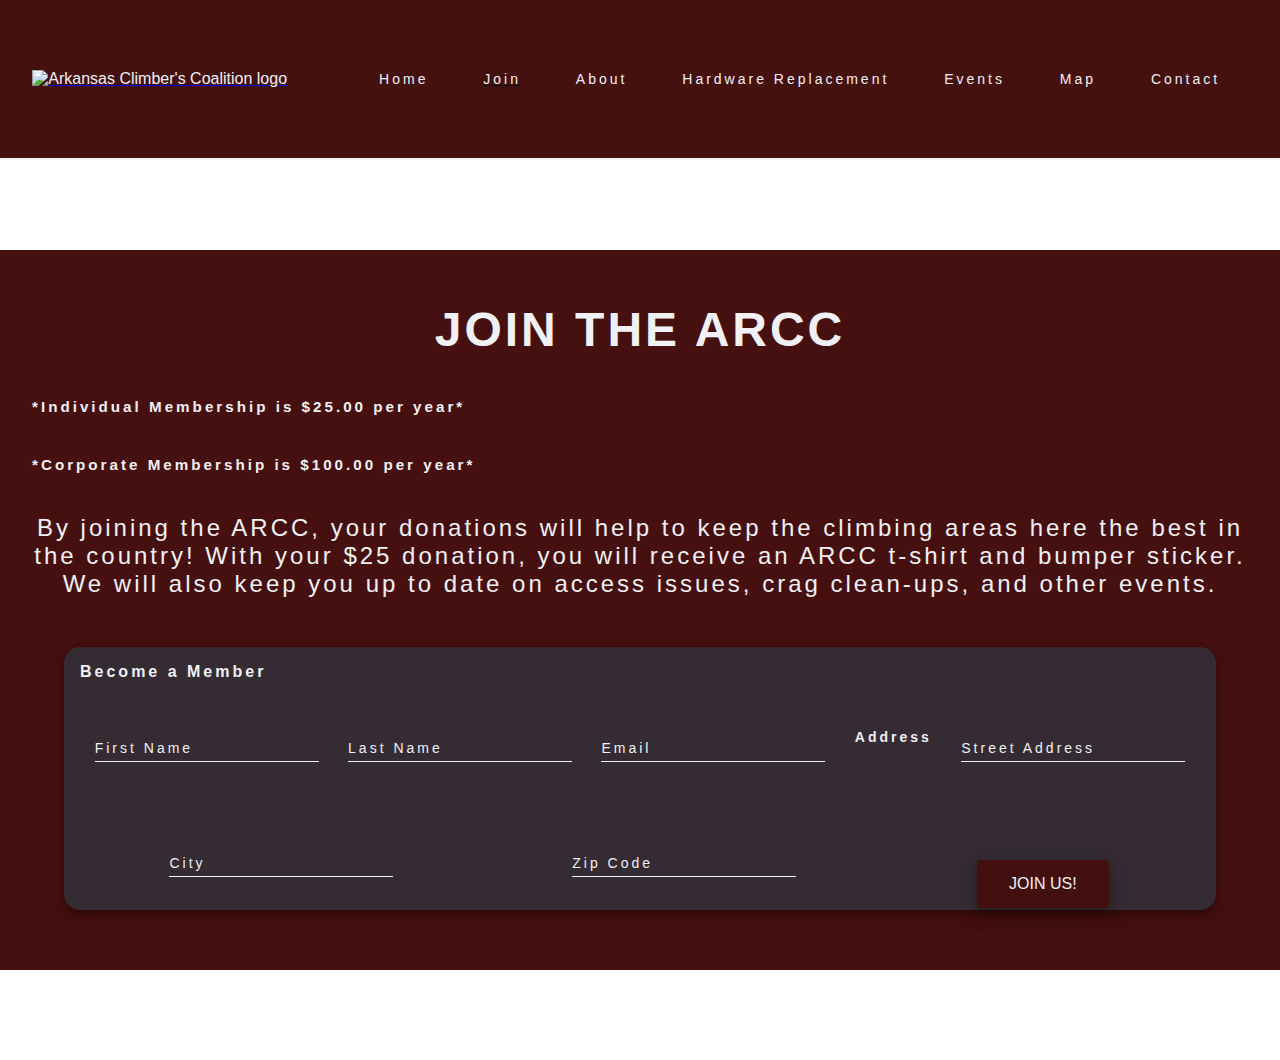
==== join.html @ 034f528a "first commit" ====
<!DOCTYPE html>
<html lang="en">
  <head>
    <meta charset="UTF-8" />
    <meta http-equiv="X-UA-Compatible" content="IE=edge" />
    <meta name="viewport" content="width=device-width, initial-scale=1.0" />
    <link rel="stylesheet" href="styles.css" />
    <link rel="preconnect" href="https://fonts.gstatic.com" />
    <link
      href="https://fonts.googleapis.com/css2?family=Montserrat:wght@500&display=swap"
      rel="stylesheet"
    />
    <title>ARCC Become a Member</title>
  </head>
  <body>
    <nav class="navBar">
      <div class="logo">
        <a href="/home.html">
          <img
            src="https://www.arkansasclimbers.org/wp-content/uploads/2018/04/logowhite.png"
            alt="Arkansas Climber's Coalition logo"
          />
        </a>
      </div>
      <ul class="navLinks">
        <li><a href="/home.html">Home</a></li>
        <li class="join"><a href="/join.html">Join</a></li>
        <li><a href="#">About</a></li>
        <li><a href="#">Hardware Replacement</a></li>
        <li><a href="#">Events</a></li>
        <li><a href="#">Map</a></li>
        <li><a href="#">Contact</a></li>
      </ul>
      <div class="burger">
        <div class="line1"></div>
        <div class="line2"></div>
        <div class="line3"></div>
      </div>
    </nav>
    <div class="join-background">
      <div class="form-container">
        <h1>JOIN THE ARCC</h1>
        <h5>*Individual Membership is $25.00 per year*</h5>
        <h5>*Corporate Membership is $100.00 per year*</h5>
        <p>
          By joining the ARCC, your donations will help to keep the climbing
          areas here the best in the country! With your $25 donation, you will
          receive an ARCC t-shirt and bumper sticker. We will also keep you up
          to date on access issues, crag clean-ups, and other events.
        </p>
        <div class="form-body">
          <h2>Become a Member</h2>
          <form class="signUpForm">
            
            <div class="form-input">
              <input type="text" name="first-name" required />
              <label for="first-name" class="label-name">
                <span class="content-name">First Name</span>
              </label>
            </div>
            
            <div class="form-input">
              <input type="text" name="last-name" required />
              <label for="last-name" class="label-name">
                <span class="content-name">Last Name</span>
              </label>
            </div>
            
            <div class="form-input">
              <input type="email" name="email" required />
              <label for="email" class="label-name">
                <span class="content-name">Email</span>
              </label>
            </div>
            
            <h4>Address</h4>
            
            <div class="form-input">
              <input type="text" name="street-address" required />
              <label for="street-address" class="label-name">
                <span class="content-name">Street Address</span>
              </label>
            </div>
            
            <div class="form-input">
              <input type="text" name="city" required />
              <label for="city" class="label-name">
                <span class="content-name">City</span>
              </label>
            </div>
           
            <div class="form-input">
              <input type="text" name="zip" required />
              <label for="zip" class="label-name">
                <span class="content-name">Zip Code</span>
              </label>
            </div>
            
            <button>JOIN US!</button>
          </form>
        </div>
      </div>
    </div>
    <script src="script.js"></script>
  </body>
</html>
---- styles.css ----
* {
  margin: 0px;
  padding: 0px;
  box-sizing: border-box;
  font-family: "Montserrat";
  font-family: sans-serif;
}
/* navigation bar: all pages */
.navBar {
  display: flex;
  height: 160px;
  justify-content: space-around;
  align-items: center;
  background-color: #45110f;
  border-bottom: 2px solid #f1f0f5;
  color: rgb(5, 5, 5);
}

.navLinks {
  display: flex;
  justify-content: space-around;
  align-items: center;
  width: 70%;
}

.navLinks li {
  list-style: none;
}

.navLinks li:hover {
  cursor: pointer;
  transform: scale(1.1);
}

.navLinks a {
  color: #f1f0f5;
  text-decoration: none;
  letter-spacing: 3px;
  font-size: 14px;
  text-align: center;
}

.burger div {
  width: 25px;
  height: 3px;
  background-color: #f1f0f5;
  margin: 5px;
  transition: all 0.3s ease;
}

.burger {
  display: none;
  cursor: pointer;
}

.home {
  text-decoration: underline;
}

.join {
  text-decoration: underline;
}

/* navbar responsive */
@media screen and (max-width: 910px) {
  body {
    overflow-x: hidden;
  }

  .navLinks {
    position: absolute;
    right: 0px;
    height: 98vh;
    top: 8vh;
    background-color: #45100f;
    display: flex;
    flex-direction: column;
    align-items: center;
    width: 45%;
    transform: translateX(100%);
    transition: transform 0.5s ease-in;
  }

  .navLinks li {
    opacity: 0;
  }

  .burger {
    display: block;
  }
}

.nav-active {
  transform: translateX(0%);
  transform: translateY(8%);
}

@keyframes navLinkFade {
  from {
    opacity: 0;
    transform: translateX(50px);
  }
  to {
    opacity: 1;
    transform: translateX(0px);
  }
}

.toggle .line1 {
  transform: rotate(-45deg) translate(-5px, 6px);
}
.toggle .line2 {
  opacity: 0;
}
.toggle .line3 {
  transform: rotate(45deg) translate(-5px, -6px);
}

.logo img {
  color: #f1f0f5;
  height: 108px;
  width: 200px;
}

.logo img:hover {
  transform: scale(1.01);
}

/* home page */
.home-background {
  background-image: url("https://cdn.shopify.com/s/files/1/0084/7642/files/climb_blog_1_1024x1024.jpg?v=1487906370");
  background-repeat: no-repeat;
  background-size: cover;
  background-attachment: fixed;
  background-position: center;
  display: flex;
  flex-direction: column;
  justify-content: center;
  align-items: center;
  height: 100vh;
  width: 100%;
}

.welcome {
  color: #385e1b;
  font-family: sans-serif;
  display: flex;
  flex-direction: column;
  align-items: center;
  justify-content: space-around;
  text-align: center;
  background-color: rgba(5, 5, 5, 0.75);
  height: 75vh;
  width: 75vw;
  border-radius: 2rem;
  padding: 2rem;
}

.welcome h1 {
  font-size: 3rem;
}

.welcome h3 {
  font-size: 2rem;
  text-decoration: underline;
}

.welcome p {
  font-size: 1.5rem;
}

 button {
  display: inline-block;
  color: rgb(241, 240, 245);
  background-color: #43100f;
  border: none;
  padding: 15px 32px;
  text-align: center;
  text-decoration: none;
  display: inline-block;
  font-size: 16px;
  margin: 4px 2px;
  cursor: pointer;
  border-radius: 4px;
}

 button:hover {
  cursor: pointer;
  border: 2px solid #f1f0f5;
}

 button:active {
  transform: scale(0.95);
}

/* home page responsive */
@media screen and (max-width: 910px) {
  .welcome h1 {
    font-size: 2rem;
  }

  .welcome h3 {
    font-size: 1rem;
    text-decoration: underline;
  }

  .welcome p {
    font-size: 0.85rem;
  }
}

/* join page */
.join-background {
  background-image: url("https://i.imgur.com/nIfyMri.jpg");
  background-attachment: fixed;
  background-position: center;
  background-repeat: no-repeat;
  background-size: cover;
  display: flex;
  flex-direction: column;
  justify-content: center;
  align-items: center;
  height: 100vh;
  width: 100%;
}

.form-container {
  color: #f1f0f5;
  display: flex;
  flex-direction: column;
  align-items: center;
  justify-content: space-around;
  text-align: center;
  background-color: #45100f;
  height: 80vh;
  width: 100vw;
  padding: 2rem;
  letter-spacing: 3px;
  font-size: 14px;
}

.form-container h1 {
  font-size: 3rem;
  columns: transparent;
}

.form-container h5 {
  font-size: 0.95rem;
  align-self: flex-start;
}

.form-container p {
  font-size: 1.5rem;
}

.form-body {
  color: #f1f0f5;
  display: flex;
  flex-flow: row wrap;
  align-items: center;
  justify-content: space-between;
  text-align: center;
  background-color: #342c32;
  height: 40%;
  width: 90vw;
  padding: 1rem;
  margin: 0.5rem;
  letter-spacing: 3px;
  font-size: 14px;
  border-radius: 1rem;
  box-shadow: 0 4px 8px 0 rgba(0, 0, 0, 0.2), 0 6px 20px 0 rgba(0, 0, 0, 0.19);
}

.form-body h2 {
  font-size: 1rem;
  align-self: flex-start;
}

.signUpForm{
  display: flex;
  flex-flow: row wrap;
  align-items: center;
  justify-content: space-around;
  height: 100%;
  width:100%;
}

.form-select{
  display: flex;
  flex-direction: column; 
  align-self: flex-start;
  border: 1px solid #385e1b;
}

.form-input {
  background-color: #342c32;
  height: 50px;
  width: 20%;
  position: relative;
  overflow: hidden;
}

.form-input input {
  text-align: left;
  color: #f1f0f5;
  background-color: #342c32;
  width: 100%;
  height: 100%;
  padding-top: 20px;
  border: none;
  outline: none;
}

.form-input label {
  text-align: left;
  position: absolute;
  bottom: 0px;
  left: 0%;
  height: 100%;
  width: 100%;
  pointer-events: none;
  border-bottom: 1px solid #f1f0f5;
}

.form-input label::after {
  content: "";
  position: absolute;
  left: 0px;
  bottom: -1px;
  height: 100%;
  width: 100%;
  border-bottom: 3px solid #45100f;
  transform: translateX(-100%);
  transition: transform 0.3s ease;
}

.content-name {
  position: absolute;
  bottom: 5px;
  left: 0px;
  transition: all 0.3s ease;
}

.form-input input:focus + .label-name .content-name,
.form-input input:valid + .label-name .content-name {
  transform: translateY(-150%);
  font-size: 14px;
  font-weight: bolder;
  color: #45100f;
}

.form-input input:focus + .label-name::after,
.form-input input:valid + .label-name::after {
  transform: translateX(0%);
}

.form-body button{
  justify-self: flex-end;
  align-self: flex-end;
  box-shadow: 0 4px 8px 0 rgba(0, 0, 0, 0.2), 0 6px 20px 0 rgba(0, 0, 0, 0.19);
}

/* join page responsive */
@media screen and (max-width: 910px){
  .form-container h1 {
    font-size: 3rem;
    columns: transparent;
  }
  
  .form-container h5 {
    font-size: 0.95rem;
    align-self: flex-start;
  }
  
  .form-container p {
    font-size: 1.5rem;
  }
}
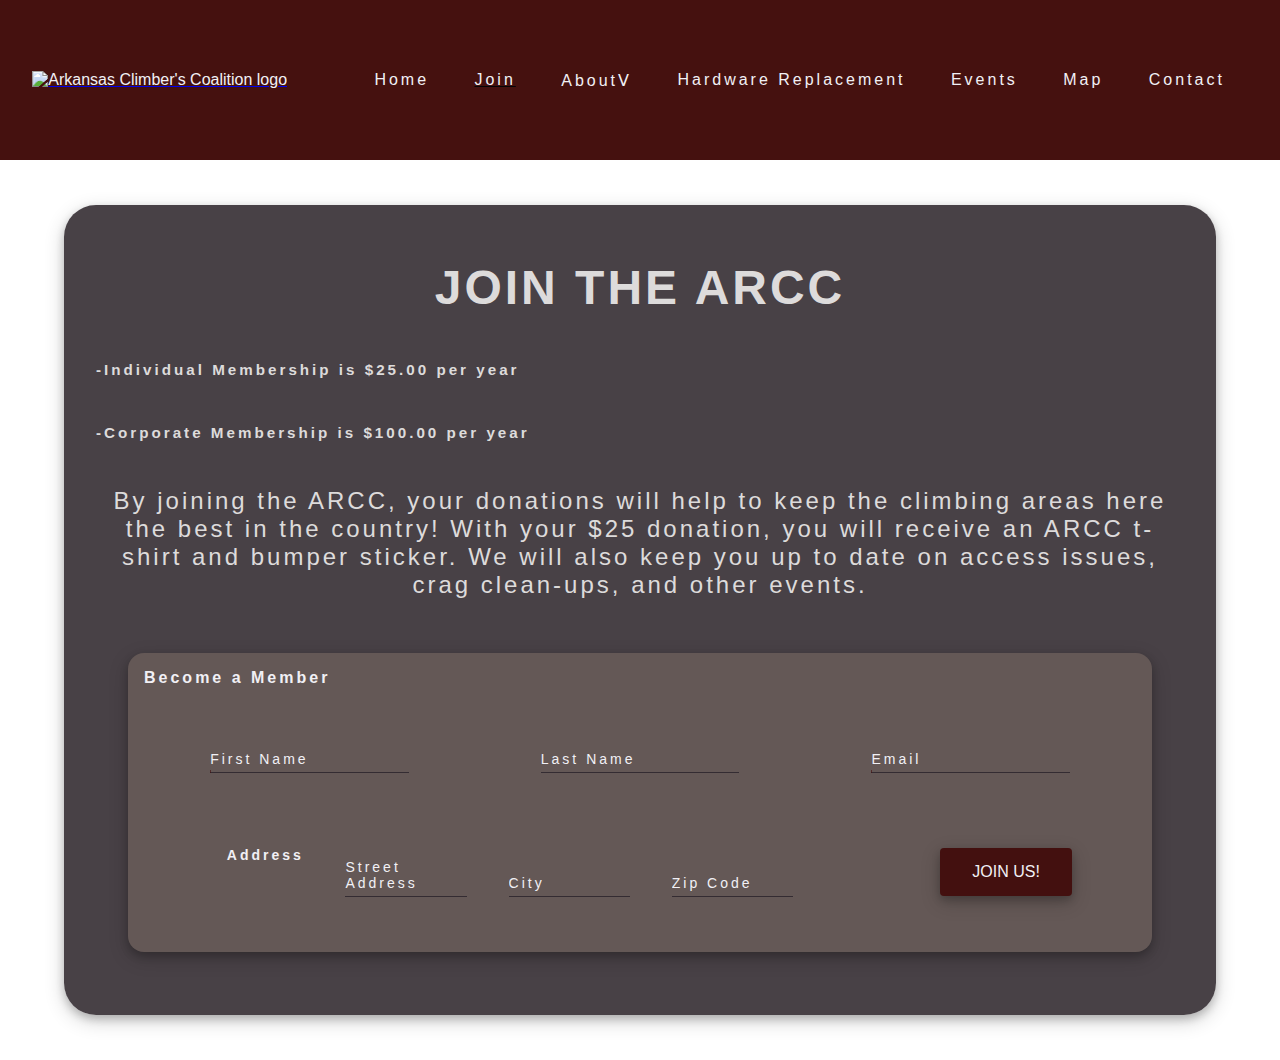
==== commit 124f75f7: "meet the board added" ====
--- a/join.html
+++ b/join.html
@@ -25,7 +25,15 @@
       <ul class="navLinks">
         <li><a href="/home.html">Home</a></li>
         <li class="join"><a href="/join.html">Join</a></li>
-        <li><a href="#">About</a></li>
+        <div class="dropDown">
+          <li><a href="#">About&#5167</a></li>
+
+          <ul class="dropDown-list">
+            <li><a href="/meet_the_board.html">Meet The Board</a></li>
+            <li><a href="#">Our Sponsors</a></li>
+            <li><a href="#">Meeting Notes</a></li>
+          </ul>
+        </div>
         <li><a href="#">Hardware Replacement</a></li>
         <li><a href="#">Events</a></li>
         <li><a href="#">Map</a></li>
@@ -40,8 +48,8 @@
     <div class="join-background">
       <div class="form-container">
         <h1>JOIN THE ARCC</h1>
-        <h5>*Individual Membership is $25.00 per year*</h5>
-        <h5>*Corporate Membership is $100.00 per year*</h5>
+        <h5>-Individual Membership is $25.00 per year</h5>
+        <h5>-Corporate Membership is $100.00 per year</h5>
         <p>
           By joining the ARCC, your donations will help to keep the climbing
           areas here the best in the country! With your $25 donation, you will
@@ -72,7 +80,8 @@
                 <span class="content-name">Email</span>
               </label>
             </div>
-            
+
+            <div class="address">
             <h4>Address</h4>
             
             <div class="form-input">
@@ -95,7 +104,8 @@
                 <span class="content-name">Zip Code</span>
               </label>
             </div>
-            
+          </div>
+       
             <button>JOIN US!</button>
           </form>
         </div>
--- a/styles.css
+++ b/styles.css
@@ -12,7 +12,6 @@
   justify-content: space-around;
   align-items: center;
   background-color: #45110f;
-  border-bottom: 2px solid #f1f0f5;
   color: rgb(5, 5, 5);
 }
 
@@ -28,7 +27,6 @@
 }
 
 .navLinks li:hover {
-  cursor: pointer;
   transform: scale(1.1);
 }
 
@@ -36,8 +34,14 @@
   color: #f1f0f5;
   text-decoration: none;
   letter-spacing: 3px;
-  font-size: 14px;
+  font-size: 16px;
   text-align: center;
+  outline: none;
+}
+
+.navLinks button {
+  background-color: #45100f;
+  border: none;
 }
 
 .burger div {
@@ -58,6 +62,10 @@
 }
 
 .join {
+  text-decoration: underline;
+}
+
+.about {
   text-decoration: underline;
 }
 
@@ -75,24 +83,30 @@
     background-color: #45100f;
     display: flex;
     flex-direction: column;
+    justify-content: space-between;
     align-items: center;
     width: 45%;
     transform: translateX(100%);
     transition: transform 0.5s ease-in;
+    z-index: 4;
   }
 
   .navLinks li {
     opacity: 0;
+    display: flex;
   }
 
   .burger {
     display: block;
   }
+
+  .navLinks a:hover {
+    transform: scale(1.1);
+  }
 }
 
 .nav-active {
-  transform: translateX(0%);
-  transform: translateY(8%);
+  transform: translate(0%, 15%);
 }
 
 @keyframes navLinkFade {
@@ -123,7 +137,58 @@
 }
 
 .logo img:hover {
-  transform: scale(1.01);
+  transform: scale(1.1);
+}
+
+.dropDown-list {
+  display: none;
+  flex-direction: column;
+  align-items: center;
+  background-color: #45100f;
+  position: absolute;
+  margin-top: 10px;
+  width: 200px;
+  height: 200px;
+  border-radius: 0.5rem;
+  transform: translate(-66px, -10px);
+  transition: all 0.5s ease-in;
+  z-index: 5;
+  box-shadow: 0 4px 8px 0 rgba(0, 0, 0, 0.2), 0 6px 20px 0 rgba(0, 0, 0, 0.19);
+}
+
+.dropDown-list li {
+  width: 100%;
+  height: 100%;
+  display: flex;
+  justify-content: center;
+  align-items: center;
+}
+
+.dropDown-list li:hover {
+  background-color: #342c32;
+  border-radius: 0.5rem;
+  transform: scale(1);
+}
+
+.dropDown-list a {
+  font-size: 12px;
+}
+
+.dropDown-list a:hover {
+  transform: scale(1.1);
+}
+
+.dropDown {
+  display: inline-block;
+  position: relative;
+}
+
+.dropDown li:hover + .dropDown-list {
+  display: flex;
+}
+
+.dropDown-list:hover {
+  display: flex;
 }
 
 /* home page */
@@ -142,7 +207,7 @@
 }
 
 .welcome {
-  color: #385e1b;
+  color: #dddbdb;
   font-family: sans-serif;
   display: flex;
   flex-direction: column;
@@ -169,7 +234,8 @@
   font-size: 1.5rem;
 }
 
- button {
+.welcome button,
+.signUpForm button {
   display: inline-block;
   color: rgb(241, 240, 245);
   background-color: #43100f;
@@ -184,12 +250,13 @@
   border-radius: 4px;
 }
 
- button:hover {
+.welcome button:hover,
+.signUpForm button:hover {
   cursor: pointer;
   border: 2px solid #f1f0f5;
 }
 
- button:active {
+.welcome button:active {
   transform: scale(0.95);
 }
 
@@ -211,9 +278,9 @@
 
 /* join page */
 .join-background {
-  background-image: url("https://i.imgur.com/nIfyMri.jpg");
+  background-image: url("https://i.redd.it/zdcg8c7463y51.jpg");
   background-attachment: fixed;
-  background-position: center;
+  background-position: top;
   background-repeat: no-repeat;
   background-size: cover;
   display: flex;
@@ -225,23 +292,24 @@
 }
 
 .form-container {
-  color: #f1f0f5;
+  color: #dddbdb;
   display: flex;
   flex-direction: column;
   align-items: center;
   justify-content: space-around;
   text-align: center;
-  background-color: #45100f;
-  height: 80vh;
-  width: 100vw;
+  background-color: #342c32e6;
+  height: 90vh;
+  width: 90vw;
+  border-radius: 2rem;
   padding: 2rem;
   letter-spacing: 3px;
   font-size: 14px;
+  box-shadow: 0 4px 8px 0 rgba(0, 0, 0, 0.2), 0 6px 20px 0 rgba(0, 0, 0, 0.19);
 }
 
 .form-container h1 {
   font-size: 3rem;
-  columns: transparent;
 }
 
 .form-container h5 {
@@ -256,14 +324,13 @@
 .form-body {
   color: #f1f0f5;
   display: flex;
-  flex-flow: row wrap;
-  align-items: center;
-  justify-content: space-between;
-  text-align: center;
-  background-color: #342c32;
+  align-items: center;
+  flex-direction: column;
+  justify-content: space-evenly;
+  background-color: #645856;
   height: 40%;
-  width: 90vw;
-  padding: 1rem;
+  width: 80vw;
+  padding: 1rem 1rem;
   margin: 0.5rem;
   letter-spacing: 3px;
   font-size: 14px;
@@ -276,24 +343,25 @@
   align-self: flex-start;
 }
 
-.signUpForm{
-  display: flex;
-  flex-flow: row wrap;
-  align-items: center;
+.signUpForm {
+  display: flex;
+  flex-direction: row;
+  flex-wrap: wrap;
+  align-content: space-around;
   justify-content: space-around;
   height: 100%;
-  width:100%;
-}
-
-.form-select{
-  display: flex;
-  flex-direction: column; 
-  align-self: flex-start;
-  border: 1px solid #385e1b;
+  width: 100%;
+}
+
+.address {
+  display: flex;
+  flex-wrap: wrap;
+  align-content: space-around;
+  justify-content: space-around;
 }
 
 .form-input {
-  background-color: #342c32;
+  background-color: #645856;
   height: 50px;
   width: 20%;
   position: relative;
@@ -303,7 +371,7 @@
 .form-input input {
   text-align: left;
   color: #f1f0f5;
-  background-color: #342c32;
+  background-color: #645856;
   width: 100%;
   height: 100%;
   padding-top: 20px;
@@ -319,7 +387,7 @@
   height: 100%;
   width: 100%;
   pointer-events: none;
-  border-bottom: 1px solid #f1f0f5;
+  border-bottom: 1px solid #342c32;
 }
 
 .form-input label::after {
@@ -354,25 +422,113 @@
   transform: translateX(0%);
 }
 
-.form-body button{
+.form-body button {
   justify-self: flex-end;
   align-self: flex-end;
   box-shadow: 0 4px 8px 0 rgba(0, 0, 0, 0.2), 0 6px 20px 0 rgba(0, 0, 0, 0.19);
 }
 
 /* join page responsive */
-@media screen and (max-width: 910px){
+@media screen and (max-width: 910px) {
   .form-container h1 {
-    font-size: 3rem;
-    columns: transparent;
-  }
-  
+    font-size: 2rem;
+  }
+
   .form-container h5 {
     font-size: 0.95rem;
     align-self: flex-start;
   }
-  
+
   .form-container p {
-    font-size: 1.5rem;
-  }
-}+    font-size: 0.85rem;
+  }
+}
+
+/* meet the board */
+
+.meet-background {
+  background-image: url("https://cdn.shopify.com/s/files/1/0084/7642/files/climb_blog_3_1024x1024.jpg?v=1487908651");
+  background-attachment: fixed;
+  background-position: top;
+  background-repeat: no-repeat;
+  background-size: cover;
+  display: flex;
+  flex-direction: column;
+  justify-content: center;
+  align-items: center;
+  height: 100%;
+  width: 100%;
+}
+
+.directors-container {
+  display: flex;
+  flex-direction: column;
+  align-items: center;
+  justify-content: space-between;
+  background-color: rgba(241, 240, 245, 0.8);
+  height: fit-content;
+  width: 80vw;
+  margin-top: 10%;
+  margin-bottom: 10%;
+  border-radius: 2rem;
+  padding: 2rem;
+}
+
+
+.card {
+  color:#050505;
+  background-color: #dddbdb;
+  box-shadow: 0 4px 8px 0 rgba(0, 0, 0, 0.2);
+  border-radius: 1rem;
+  padding-bottom: 8px;
+}
+
+.card img{
+  height: 20rem;
+  width: 20rem;
+  border-top-left-radius: 1rem;
+  border-top-right-radius: 1rem;
+  border-bottom: 2px solid #342c32;
+  position: relative;
+}
+
+.column {
+  float: left;
+  height: fit-content;
+  width: 33.3%;
+  margin-bottom: 16px;
+  padding: 0 8px;
+}
+
+.container p{
+  padding: 2%;
+}
+
+.container h3{
+  border-bottom: 1px solid #342c32;
+}
+
+/* Display the columns below each other instead of side by side on small screens */
+@media screen and (max-width: 650px) {
+  .column {
+    width: 100%;
+    display: block;
+  }
+}
+
+/* Some left and right padding inside the container */
+.container {
+  padding: 0 16px;
+}
+
+/* Clear floats */
+.container::after, .row::after {
+  content: "";
+  clear: both;
+  display: table;
+}
+
+.title {
+  color: #342c32;
+}
+
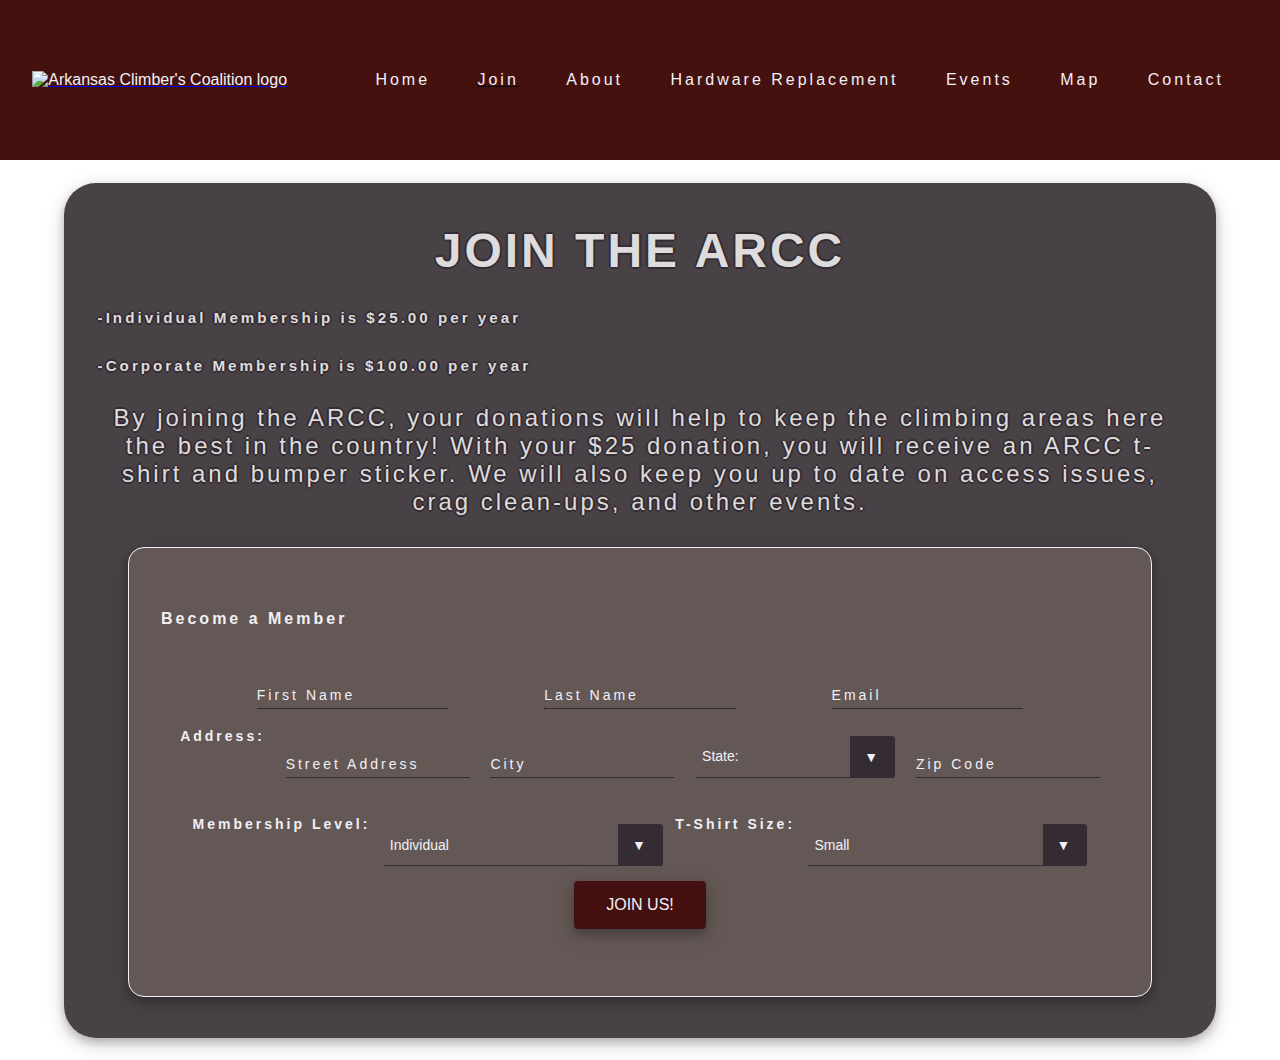
==== commit f25d2201: "form completed" ====
--- a/join.html
+++ b/join.html
@@ -26,7 +26,7 @@
         <li><a href="/home.html">Home</a></li>
         <li class="join"><a href="/join.html">Join</a></li>
         <div class="dropDown">
-          <li><a href="#">About&#5167</a></li>
+          <li><a href="#">About</a></li>
 
           <ul class="dropDown-list">
             <li><a href="/meet_the_board.html">Meet The Board</a></li>
@@ -59,21 +59,20 @@
         <div class="form-body">
           <h2>Become a Member</h2>
           <form class="signUpForm">
-            
             <div class="form-input">
               <input type="text" name="first-name" required />
               <label for="first-name" class="label-name">
                 <span class="content-name">First Name</span>
               </label>
             </div>
-            
+
             <div class="form-input">
               <input type="text" name="last-name" required />
               <label for="last-name" class="label-name">
                 <span class="content-name">Last Name</span>
               </label>
             </div>
-            
+
             <div class="form-input">
               <input type="email" name="email" required />
               <label for="email" class="label-name">
@@ -82,30 +81,106 @@
             </div>
 
             <div class="address">
-            <h4>Address</h4>
-            
-            <div class="form-input">
-              <input type="text" name="street-address" required />
-              <label for="street-address" class="label-name">
-                <span class="content-name">Street Address</span>
-              </label>
+              <h4>Address:</h4>
+
+              <div class="form-input">
+                <input type="text" name="street-address" required />
+                <label for="street-address" class="label-name">
+                  <span class="content-name">Street Address</span>
+                </label>
+              </div>
+
+              <div class="form-input">
+                <input type="text" name="city" required />
+                <label for="city" class="label-name">
+                  <span class="content-name">City</span>
+                </label>
+              </div>
+
+              <div class="custom-select" style="width: 200px">
+                <select>
+                  <option selected disabled>State:</option>
+                  <option value="AL">Alabama</option>
+                  <option value="AK">Alaska</option>
+                  <option value="AZ">Arizona</option>
+                  <option value="AR">Arkansas</option>
+                  <option value="CA">California</option>
+                  <option value="CO">Colorado</option>
+                  <option value="CT">Connecticut</option>
+                  <option value="DE">Delaware</option>
+                  <option value="DC">District Of Columbia</option>
+                  <option value="FL">Florida</option>
+                  <option value="GA">Georgia</option>
+                  <option value="HI">Hawaii</option>
+                  <option value="ID">Idaho</option>
+                  <option value="IL">Illinois</option>
+                  <option value="IN">Indiana</option>
+                  <option value="IA">Iowa</option>
+                  <option value="KS">Kansas</option>
+                  <option value="KY">Kentucky</option>
+                  <option value="LA">Louisiana</option>
+                  <option value="ME">Maine</option>
+                  <option value="MD">Maryland</option>
+                  <option value="MA">Massachusetts</option>
+                  <option value="MI">Michigan</option>
+                  <option value="MN">Minnesota</option>
+                  <option value="MS">Mississippi</option>
+                  <option value="MO">Missouri</option>
+                  <option value="MT">Montana</option>
+                  <option value="NE">Nebraska</option>
+                  <option value="NV">Nevada</option>
+                  <option value="NH">New Hampshire</option>
+                  <option value="NJ">New Jersey</option>
+                  <option value="NM">New Mexico</option>
+                  <option value="NY">New York</option>
+                  <option value="NC">North Carolina</option>
+                  <option value="ND">North Dakota</option>
+                  <option value="OH">Ohio</option>
+                  <option value="OK">Oklahoma</option>
+                  <option value="OR">Oregon</option>
+                  <option value="PA">Pennsylvania</option>
+                  <option value="RI">Rhode Island</option>
+                  <option value="SC">South Carolina</option>
+                  <option value="SD">South Dakota</option>
+                  <option value="TN">Tennessee</option>
+                  <option value="TX">Texas</option>
+                  <option value="UT">Utah</option>
+                  <option value="VT">Vermont</option>
+                  <option value="VA">Virginia</option>
+                  <option value="WA">Washington</option>
+                  <option value="WV">West Virginia</option>
+                  <option value="WI">Wisconsin</option>
+                  <option value="WY">Wyoming</option>
+                </select>
+              </div>
+
+              <div class="form-input">
+                <input type="text" name="zip" required />
+                <label for="zip" class="label-name">
+                  <span class="content-name">Zip Code</span>
+                </label>
+              </div>
             </div>
-            
-            <div class="form-input">
-              <input type="text" name="city" required />
-              <label for="city" class="label-name">
-                <span class="content-name">City</span>
-              </label>
+            <div class="selects">
+              <h4>Membership Level:</h4>
+              <div class="custom-select">
+                <select>
+                  <option>Individual</option>
+                  <option>Corporate</option>
+                </select>
+              </div>
+
+              <h4>T-Shirt Size:</h4>
+              <div class="custom-select">
+                <select>
+                  <option>Small</option>
+                  <option>Medium</option>
+                  <option>Large</option>
+                  <option>Extra Large</option>
+                </select>
+              </div>
             </div>
-           
-            <div class="form-input">
-              <input type="text" name="zip" required />
-              <label for="zip" class="label-name">
-                <span class="content-name">Zip Code</span>
-              </label>
-            </div>
-          </div>
-       
+
             <button>JOIN US!</button>
           </form>
         </div>
--- a/styles.css
+++ b/styles.css
@@ -120,6 +120,10 @@
   }
 }
 
+/* add navbar responsive for mobile */
+@media screen and (max-width: 650px) {
+}
+
 .toggle .line1 {
   transform: rotate(-45deg) translate(-5px, 6px);
 }
@@ -219,19 +223,25 @@
   width: 75vw;
   border-radius: 2rem;
   padding: 2rem;
+  color: #dddbdb;
 }
 
 .welcome h1 {
   font-size: 3rem;
+  text-shadow: -2px 0 #050505, 0 2px #050505, 2px 0 #050505, 0 -2px #050505;
 }
 
 .welcome h3 {
   font-size: 2rem;
   text-decoration: underline;
+  color: #45100f;
+  text-shadow: -0.75px 0 #dddbdb, 0 0.75px #dddbdb, 0.75px 0 #dddbdb,
+    0 -0.75px #dddbdb;
 }
 
 .welcome p {
   font-size: 1.5rem;
+  text-shadow: -2px 0 #050505, 0 2px #050505, 2px 0 #050505, 0 -2px #050505;
 }
 
 .welcome button,
@@ -253,7 +263,7 @@
 .welcome button:hover,
 .signUpForm button:hover {
   cursor: pointer;
-  border: 2px solid #f1f0f5;
+  border: .5px solid #f1f0f5;
 }
 
 .welcome button:active {
@@ -299,10 +309,11 @@
   justify-content: space-around;
   text-align: center;
   background-color: #342c32e6;
-  height: 90vh;
+  height: 95vh;
   width: 90vw;
   border-radius: 2rem;
-  padding: 2rem;
+  padding: 2%;
+  
   letter-spacing: 3px;
   font-size: 14px;
   box-shadow: 0 4px 8px 0 rgba(0, 0, 0, 0.2), 0 6px 20px 0 rgba(0, 0, 0, 0.19);
@@ -310,15 +321,21 @@
 
 .form-container h1 {
   font-size: 3rem;
+  padding: .5rem;
+  text-shadow: -2px 0 #342c32, 0 2px #342c32, 2px 0 #342c32, 0 -2px #342c32;
 }
 
 .form-container h5 {
   font-size: 0.95rem;
   align-self: flex-start;
+  padding: .5rem;
+  text-shadow: -2px 0 #342c32, 0 2px #342c32, 2px 0 #342c32, 0 -2px #342c32;
 }
 
 .form-container p {
   font-size: 1.5rem;
+  padding: .5rem;
+  text-shadow: -2px 0 #342c32, 0 2px #342c32, 2px 0 #342c32, 0 -2px #342c32;
 }
 
 .form-body {
@@ -328,36 +345,44 @@
   flex-direction: column;
   justify-content: space-evenly;
   background-color: #645856;
-  height: 40%;
+  height: 50vh;
   width: 80vw;
-  padding: 1rem 1rem;
+  padding: 2rem;
   margin: 0.5rem;
   letter-spacing: 3px;
-  font-size: 14px;
   border-radius: 1rem;
+  border: 1px solid #f1f0f5;
   box-shadow: 0 4px 8px 0 rgba(0, 0, 0, 0.2), 0 6px 20px 0 rgba(0, 0, 0, 0.19);
 }
 
 .form-body h2 {
   font-size: 1rem;
   align-self: flex-start;
+  text-shadow: -2px 0 #645856, 0 2px #645856, 2px 0 #645856, 0 -2px #645856;
 }
 
 .signUpForm {
   display: flex;
-  flex-direction: row;
   flex-wrap: wrap;
-  align-content: space-around;
-  justify-content: space-around;
-  height: 100%;
+  align-content: center;
+  justify-content: space-evenly;
   width: 100%;
 }
 
 .address {
+  padding: 2%;
+  width: 100%;
   display: flex;
   flex-wrap: wrap;
-  align-content: space-around;
-  justify-content: space-around;
+  justify-content: space-between;
+}
+
+.selects{
+  padding: 2%;
+  width: 100%;
+  display: flex;
+  flex-wrap: wrap;
+  justify-content: space-evenly;
 }
 
 .form-input {
@@ -427,7 +452,67 @@
   align-self: flex-end;
   box-shadow: 0 4px 8px 0 rgba(0, 0, 0, 0.2), 0 6px 20px 0 rgba(0, 0, 0, 0.19);
 }
-
+ /* Reset Select */
+.custom-select select {
+  -webkit-appearance: none;
+  -moz-appearance: none;
+  -ms-appearance: none;
+  appearance: none;
+  outline: 0;
+  box-shadow: none;
+  border: 0;
+  border-bottom: 1px solid #342c32;
+  font-size: 14px;
+  background: #645856;
+  background-image: none;
+}
+/* Remove IE arrow */
+.custom-select select::-ms-expand {
+  display: none;
+}
+/* Custom Select */
+.custom-select {
+  position: relative;
+  display: flex;
+  width: 20em;
+  height: 3em;
+  line-height: 3;
+  background: #645856;
+  overflow: hidden;
+  border-radius: .25em;
+  transform: translateY(8px);
+}
+
+.custom-select select {
+  flex: 1;
+  padding: 0 .5em;
+  color: #f1f0f5;
+  cursor: pointer;
+}
+
+.custom-select select:focus{
+  border-bottom: 3px solid #45100f;
+  color: #45100f;
+}
+/* Arrow */
+.custom-select::after {
+  content: '\25BC';
+  position: absolute;
+  top: 0;
+  right: 0;
+  padding: 0 1em;
+  background: #342c32;
+  cursor: pointer;
+  pointer-events: none;
+  -webkit-transition: .25s all ease;
+  -o-transition: .25s all ease;
+  transition: .25s all ease;
+}
+
+/* Transition */
+.custom-select:hover::after {
+  color: #45100f;
+}
 /* join page responsive */
 @media screen and (max-width: 910px) {
   .form-container h1 {
@@ -464,8 +549,8 @@
   display: flex;
   flex-direction: column;
   align-items: center;
-  justify-content: space-between;
-  background-color: rgba(241, 240, 245, 0.8);
+  justify-content: center;
+  background-color: rgba(221, 219, 219, 0.75);
   height: fit-content;
   width: 80vw;
   margin-top: 10%;
@@ -474,16 +559,25 @@
   padding: 2rem;
 }
 
-
+.directors-container h1 {
+  color: #050505;
+  font-size: 3rem;
+  text-shadow: -0.75px 0 #dddbdb, 0 0.75px #dddbdb, 0.75px 0 #dddbdb,
+    0 -0.75px #dddbdb;
+  margin-bottom: 2rem;
+}
+
+/* profile cards */
 .card {
-  color:#050505;
+  color: #050505;
   background-color: #dddbdb;
-  box-shadow: 0 4px 8px 0 rgba(0, 0, 0, 0.2);
+  box-shadow: 0 4px 8px 0 rgba(0, 0, 0, 0.2), 0 6px 20px 0 rgba(0, 0, 0, 0.19);
   border-radius: 1rem;
   padding-bottom: 8px;
-}
-
-.card img{
+  width: 100%;
+}
+
+.card img {
   height: 20rem;
   width: 20rem;
   border-top-left-radius: 1rem;
@@ -500,15 +594,15 @@
   padding: 0 8px;
 }
 
-.container p{
+.container p {
   padding: 2%;
 }
 
-.container h3{
+.container h3 {
   border-bottom: 1px solid #342c32;
 }
 
-/* Display the columns below each other instead of side by side on small screens */
+/* meet the board responsive */
 @media screen and (max-width: 650px) {
   .column {
     width: 100%;
@@ -516,19 +610,10 @@
   }
 }
 
-/* Some left and right padding inside the container */
 .container {
   padding: 0 16px;
 }
 
-/* Clear floats */
-.container::after, .row::after {
-  content: "";
-  clear: both;
-  display: table;
-}
-
 .title {
   color: #342c32;
 }
-
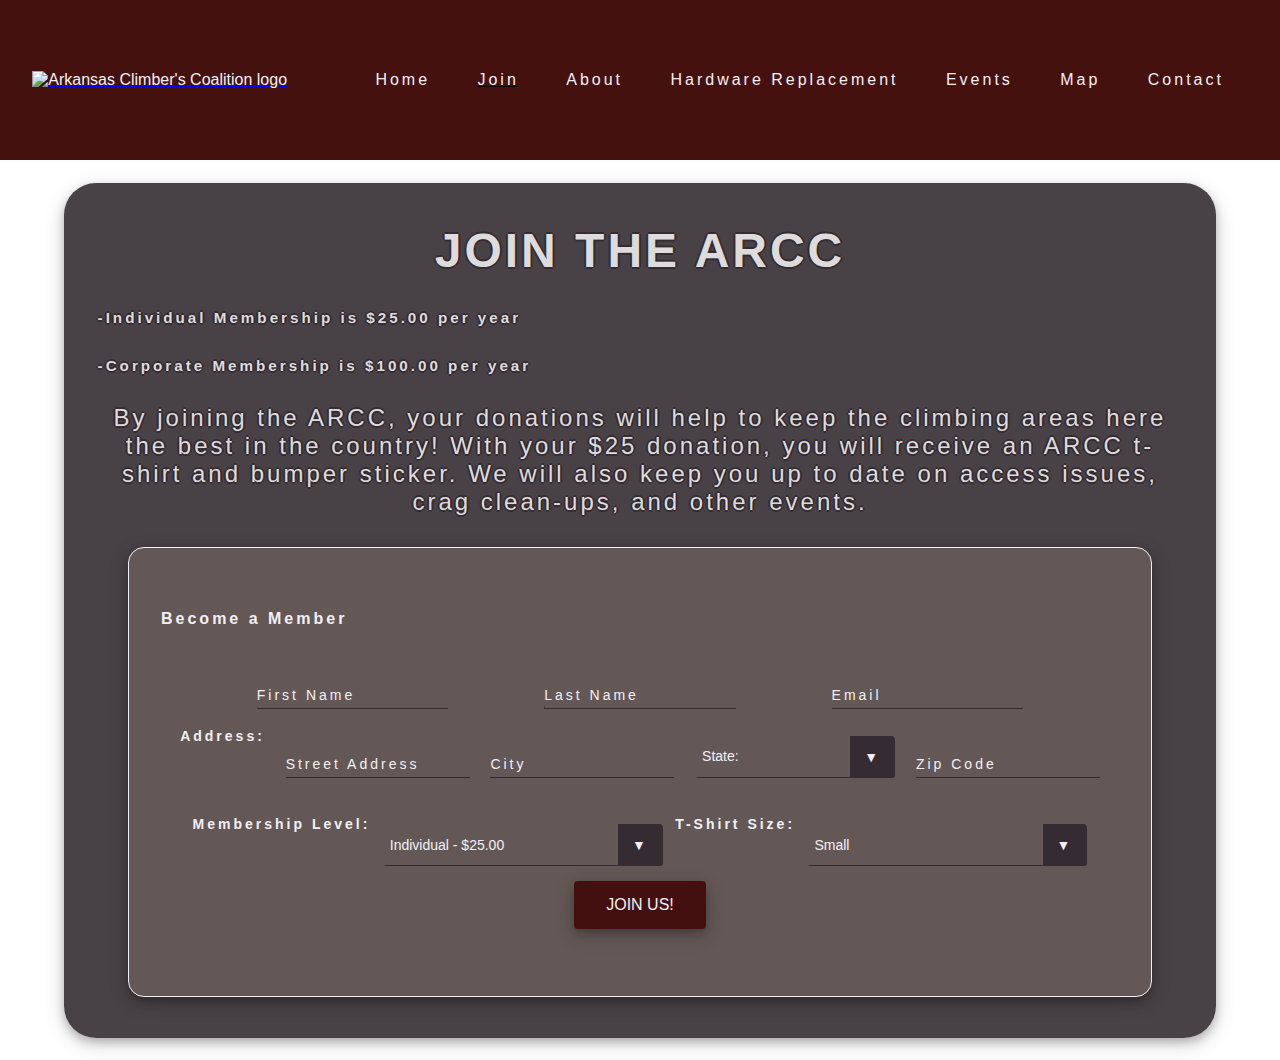
==== commit 1c403a48: "page consistancy" ====
--- a/join.html
+++ b/join.html
@@ -165,8 +165,8 @@
               <h4>Membership Level:</h4>
               <div class="custom-select">
                 <select>
-                  <option>Individual</option>
-                  <option>Corporate</option>
+                  <option>Individual - $25.00</option>
+                  <option>Corporate - $100.00</option>
                 </select>
               </div>
 
--- a/styles.css
+++ b/styles.css
@@ -85,15 +85,17 @@
     flex-direction: column;
     justify-content: space-between;
     align-items: center;
-    width: 45%;
+    width: 100%;
     transform: translateX(100%);
     transition: transform 0.5s ease-in;
     z-index: 4;
+    /* border: 4px solid #050505 */
   }
 
   .navLinks li {
     opacity: 0;
     display: flex;
+    /* border: 4px solid #050505 */
   }
 
   .burger {
@@ -219,8 +221,10 @@
   justify-content: space-around;
   text-align: center;
   background-color: rgba(5, 5, 5, 0.75);
-  height: 75vh;
-  width: 75vw;
+  height: 95vh;
+  width: 90vw;
+  margin-top: 10%;
+  margin-bottom: 10%;
   border-radius: 2rem;
   padding: 2rem;
   color: #dddbdb;
@@ -313,7 +317,6 @@
   width: 90vw;
   border-radius: 2rem;
   padding: 2%;
-  
   letter-spacing: 3px;
   font-size: 14px;
   box-shadow: 0 4px 8px 0 rgba(0, 0, 0, 0.2), 0 6px 20px 0 rgba(0, 0, 0, 0.19);
@@ -494,6 +497,8 @@
   border-bottom: 3px solid #45100f;
   color: #45100f;
 }
+
+
 /* Arrow */
 .custom-select::after {
   content: '\25BC';
@@ -549,10 +554,9 @@
   display: flex;
   flex-direction: column;
   align-items: center;
-  justify-content: center;
   background-color: rgba(221, 219, 219, 0.75);
   height: fit-content;
-  width: 80vw;
+  width: 90vw;
   margin-top: 10%;
   margin-bottom: 10%;
   border-radius: 2rem;
@@ -564,7 +568,6 @@
   font-size: 3rem;
   text-shadow: -0.75px 0 #dddbdb, 0 0.75px #dddbdb, 0.75px 0 #dddbdb,
     0 -0.75px #dddbdb;
-  margin-bottom: 2rem;
 }
 
 /* profile cards */
@@ -574,7 +577,6 @@
   box-shadow: 0 4px 8px 0 rgba(0, 0, 0, 0.2), 0 6px 20px 0 rgba(0, 0, 0, 0.19);
   border-radius: 1rem;
   padding-bottom: 8px;
-  width: 100%;
 }
 
 .card img {
@@ -587,11 +589,12 @@
 }
 
 .column {
+  display: inline;
   float: left;
   height: fit-content;
-  width: 33.3%;
+  margin: 8%;
+  width: 33%;
   margin-bottom: 16px;
-  padding: 0 8px;
 }
 
 .container p {
@@ -604,10 +607,16 @@
 
 /* meet the board responsive */
 @media screen and (max-width: 650px) {
+  .directors-container h1{
+    text-align: center;
+  }
+
   .column {
     width: 100%;
-    display: block;
-  }
+    margin: 0;
+    margin-bottom: 40px;
+  }
+
 }
 
 .container {
